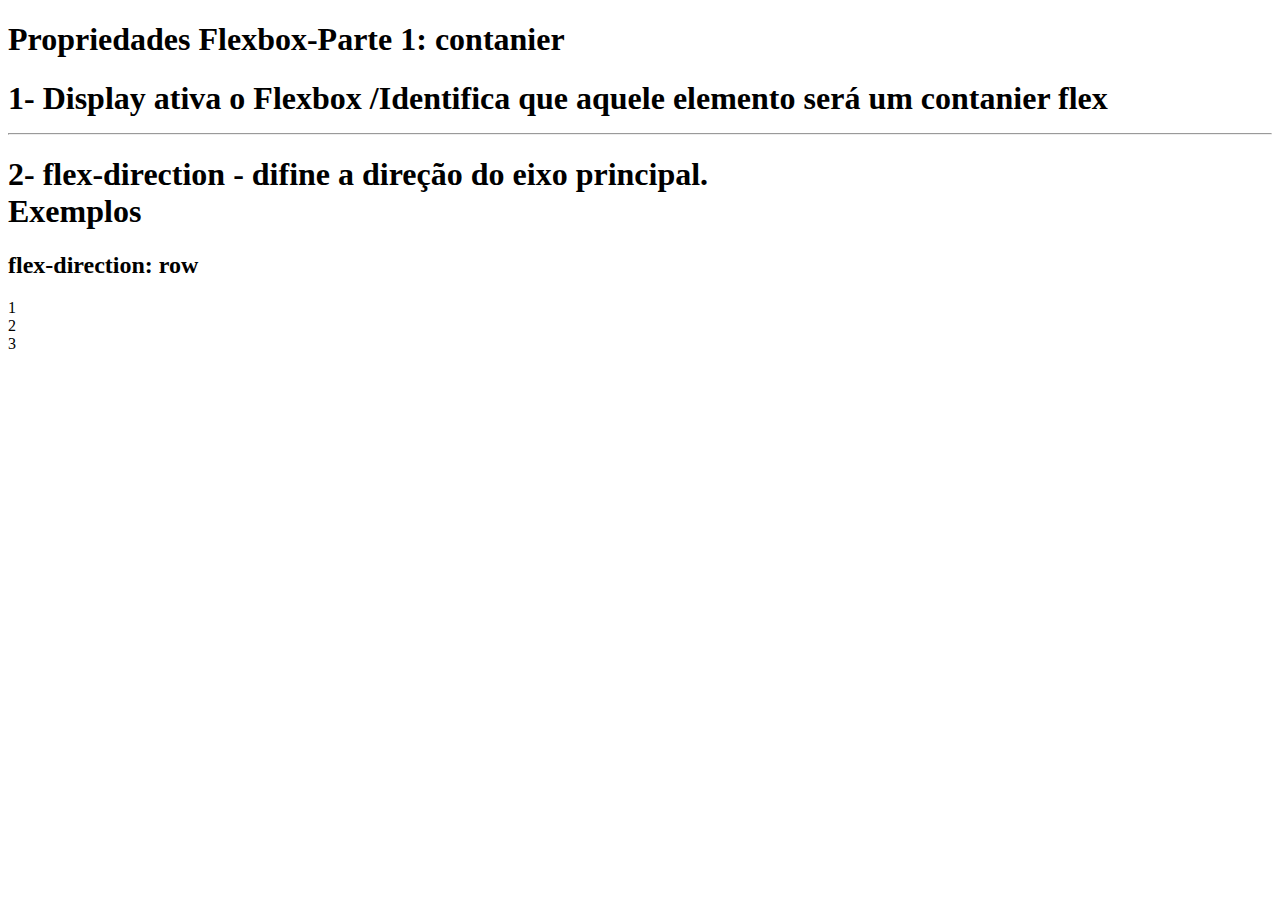
==== index.html @ 7bb36ad1 "salvando flexbox" ====
<!DOCTYPE html>
<html lang="en">
<head>
    <meta charset="UTF-8">
    <meta name="viewport" content="width=device-width, initial-scale=1.0">
    <title>Atividade Flexbox</title>

    <link rel="stylesheet" href="style.css">


</head>
<body>
    <h1 class="titulo-pagina">Propriedades Flexbox-Parte 1: contanier</h1>
  </h1>

    <h1 class="nome-propriedade">

    1- Display ativa o Flexbox /Identifica que aquele elemento será um contanier flex
  

    <hr>
    <h1 class="nome-propriedade">
     2- flex-direction - difine a direção do eixo principal.
     <br>
     Exemplos
    </h1>
    <h2 class="valor-propriedade">
      flex-direction: row
    </h2>
    <main class="contanier-row">
        <div class="bloco-1"> 1 </div>
        <div class="bloco-2"> 2 </div>
        <div class="bloco-3"> 3 </div>
        





    </main>

</body>
</html>
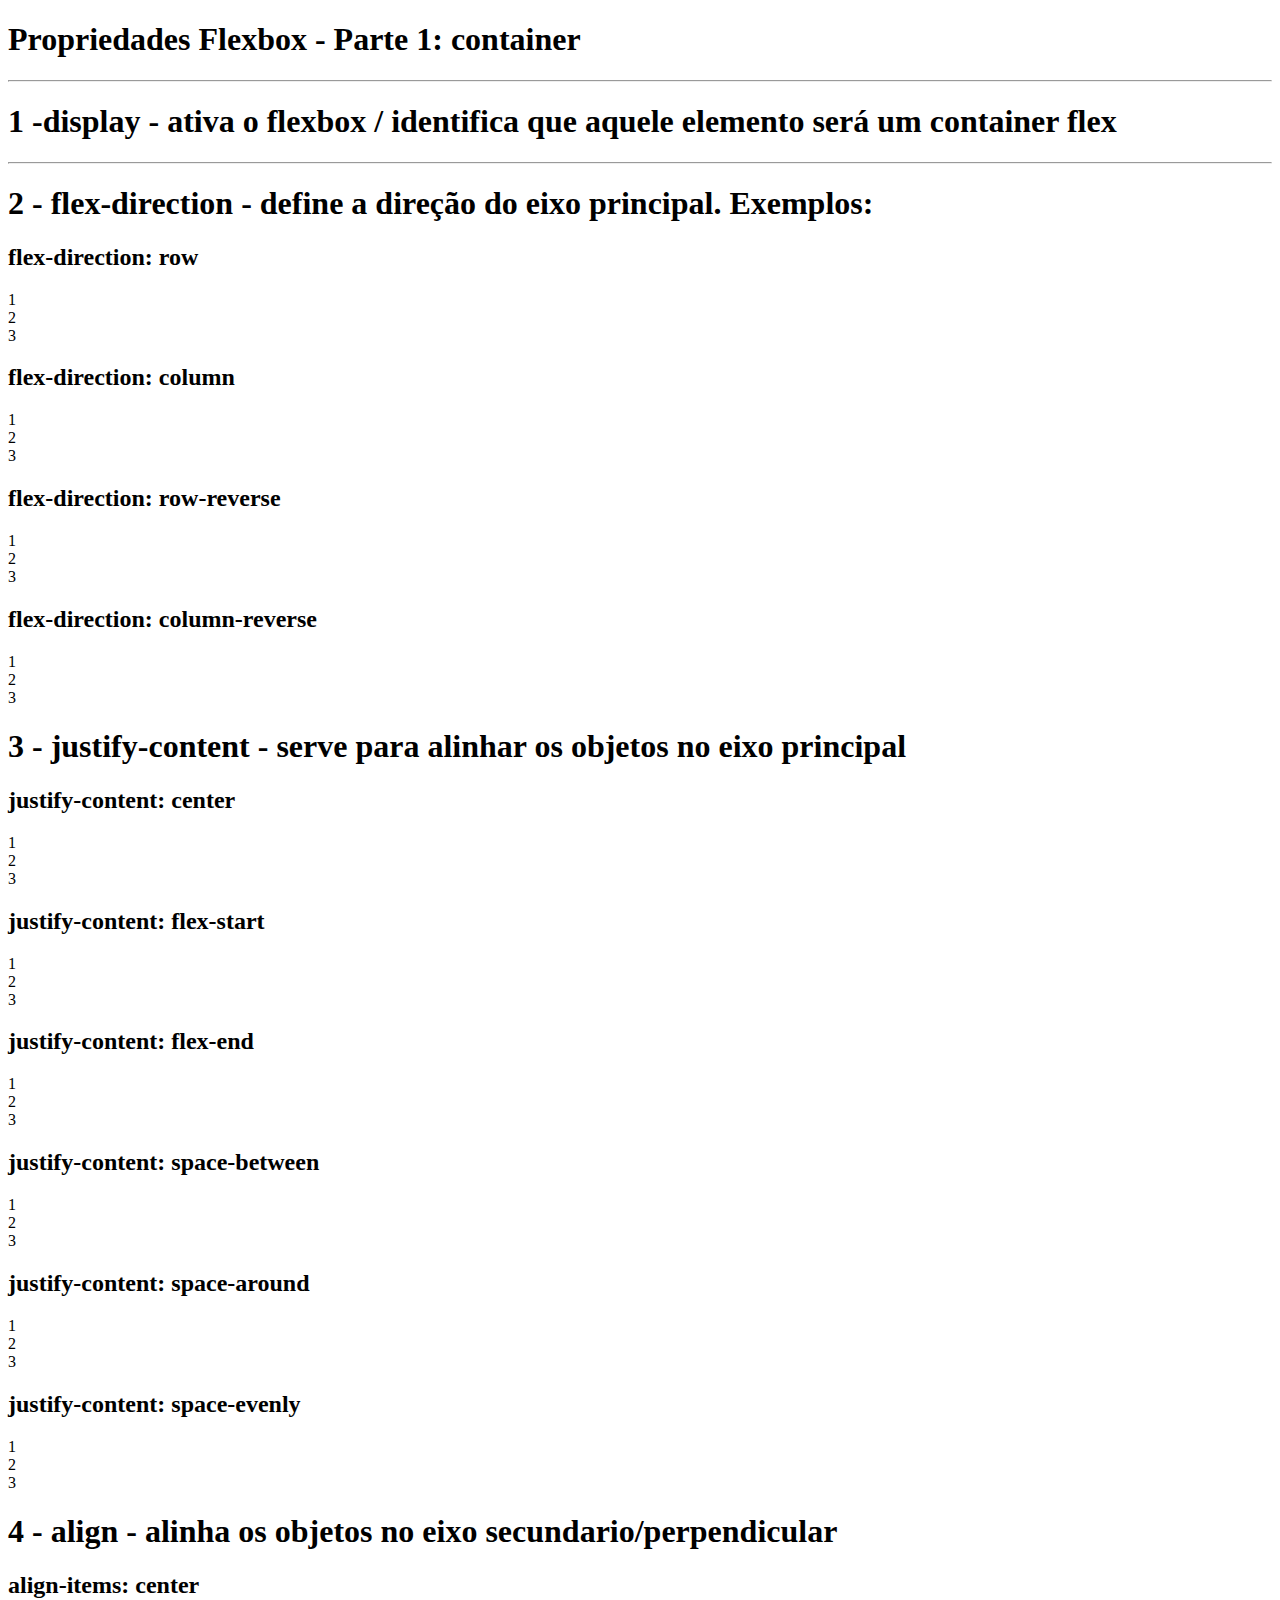
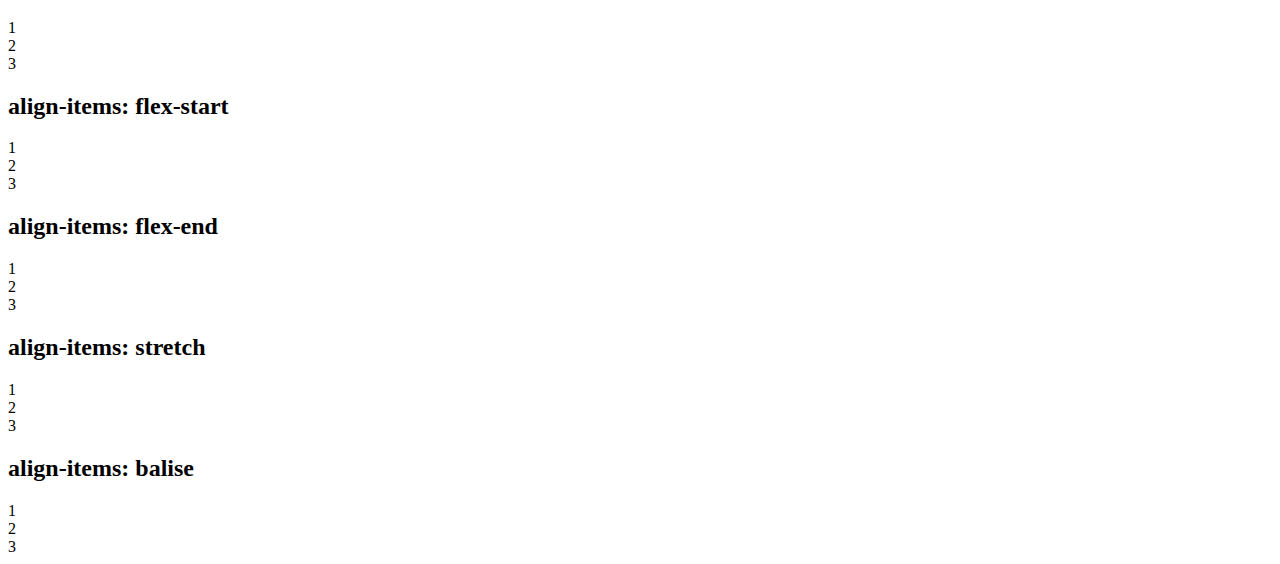
==== commit ea0e8ee7: "adicionando fontes diferentes" ====
--- a/index.html
+++ b/index.html
@@ -1,43 +1,146 @@
 <!DOCTYPE html>
 <html lang="en">
+
 <head>
     <meta charset="UTF-8">
     <meta name="viewport" content="width=device-width, initial-scale=1.0">
-    <title>Atividade Flexbox</title>
+    <title>Atividade Flebox</title>
+    <link rel="stylesheet" href="style.css">
+</head>
 
-    <link rel="stylesheet" href="style.css">
+<body>
+    <h1 class="titulo-pagina">Propriedades Flexbox - Parte 1: container</h1>
+    <hr>
+    <h1 class="nome-propriedade">
+        1 -display - ativa o flexbox / identifica que aquele elemento será um container flex
+    </h1>
+    <hr>
+    <h1 class="nome-propriedade">
+        2 - flex-direction - define a direção do eixo principal.
+        Exemplos:
+    </h1>
+    <h2 class="valor-propriedade"> flex-direction: row </h2>
+    <main class="container-row">
+        <div class="bloco-1"> 1</div>
+        <div class="bloco-2"> 2</div>
+        <div class="bloco-3"> 3</div>
 
 
-</head>
-<body>
-    <h1 class="titulo-pagina">Propriedades Flexbox-Parte 1: contanier</h1>
-  </h1>
+    </main>
+    <h2 class="valor-propriedade"> flex-direction: column </h2>
+    <main class="container-column">
+        <div class="bloco-1"> 1</div>
+        <div class="bloco-2"> 2</div>
+        <div class="bloco-3"> 3</div>
+
+
+    </main>
+    <h2 class="valor-propriedade"> flex-direction: row-reverse</h2>
+    <main class="container-row-reverse">
+        <div class="bloco-1"> 1</div>
+        <div class="bloco-2"> 2</div>
+        <div class="bloco-3"> 3</div>
+
+
+    </main>
+    <h2 class="valor-propriedade"> flex-direction: column-reverse </h2>
+    <main class="container-column-reverse">
+        <div class="bloco-1"> 1</div>
+        <div class="bloco-2"> 2</div>
+        <div class="bloco-3"> 3</div>
+
+
+    </main>
 
     <h1 class="nome-propriedade">
+        3 - justify-content - serve para alinhar os objetos no eixo principal
+    </h1>
+    <h2 class="valor-propriedade"> justify-content: center</h2>
+    <main class="container-justify-center">
+        <div class="bloco-1"> 1</div>
+        <div class="bloco-2"> 2</div>
+        <div class="bloco-3"> 3</div>
+    </main>
 
-    1- Display ativa o Flexbox /Identifica que aquele elemento será um contanier flex
-  
 
-    <hr>
+
+    <h2 class="valor-propriedade"> justify-content: flex-start</h2>
+    <main class="container-justify-flex-start">
+        <div class="bloco-1"> 1</div>
+        <div class="bloco-2"> 2</div>
+        <div class="bloco-3"> 3</div>
+    </main>
+
+    <h2 class="valor-propriedade"> justify-content: flex-end</h2>
+    <main class="container-justify-flex-end">
+        <div class="bloco-1"> 1</div>
+        <div class="bloco-2"> 2</div>
+        <div class="bloco-3"> 3</div>
+    </main>
+
+    <h2 class="valor-propriedade"> justify-content: space-between</h2>
+    <main class="container-justify-space-between">
+        <div class="bloco-1"> 1</div>
+        <div class="bloco-2"> 2</div>
+        <div class="bloco-3"> 3</div>
+    </main>
+
+    <h2 class="valor-propriedade"> justify-content: space-around </h2>
+    <main class="container-justify-space-around">
+        <div class="bloco-1"> 1</div>
+        <div class="bloco-2"> 2</div>
+        <div class="bloco-3"> 3</div>
+    </main>
+
+    <h2 class="valor-propriedade"> justify-content: space-evenly </h2>
+    <main class="container-justify-space-evenly">
+        <div class="bloco-1"> 1</div>
+        <div class="bloco-2"> 2</div>
+        <div class="bloco-3"> 3</div>
+    </main>
+
     <h1 class="nome-propriedade">
-     2- flex-direction - difine a direção do eixo principal.
-     <br>
-     Exemplos
+        4 - align - alinha os objetos no eixo secundario/perpendicular
     </h1>
-    <h2 class="valor-propriedade">
-      flex-direction: row
-    </h2>
-    <main class="contanier-row">
-        <div class="bloco-1"> 1 </div>
-        <div class="bloco-2"> 2 </div>
-        <div class="bloco-3"> 3 </div>
-        
+    <h2 class="valor-propriedade"> align-items: center</h2>
+    <main class="container-align-center">
+        <div class="bloco-1"> 1</div>
+        <div class="bloco-2"> 2</div>
+        <div class="bloco-3"> 3</div>
+    </main>
+
+    <h2 class="valor-propriedade"> align-items: flex-start</h2>
+    <main class="container-align-flex-start">
+        <div class="bloco-1"> 1</div>
+        <div class="bloco-2"> 2</div>
+        <div class="bloco-3"> 3</div>
+    </main>
+
+    <h2 class="valor-propriedade"> align-items: flex-end</h2>
+    <main class="container-align-flex-end">
+        <div class="bloco-1"> 1</div>
+        <div class="bloco-2"> 2</div>
+        <div class="bloco-3"> 3</div>
+    </main>
+
+    <h2 class="valor-propriedade"> align-items: stretch</h2>
+    <main class="container-align-stretch">
+        <div class="bloco-1-sem-altura"> 1</div>
+        <div class="bloco-2-sem-altura"> 2</div>
+        <div class="bloco-3-sem-altura"> 3</div>
+    </main>
+
+    <h2 class="valor-propriedade"> align-items: balise</h2>
+    <main class="container-align-balise">
+        <div class="bloco-1-fontes-diferentes"> 1</div>
+        <div class="bloco-2-fontes-diferentes"> 2</div>
+        <div class="bloco-3-fontes-diferentes"> 3</div>
+    </main>
 
 
 
 
 
-    </main>
+</body>
 
-</body>
 </html>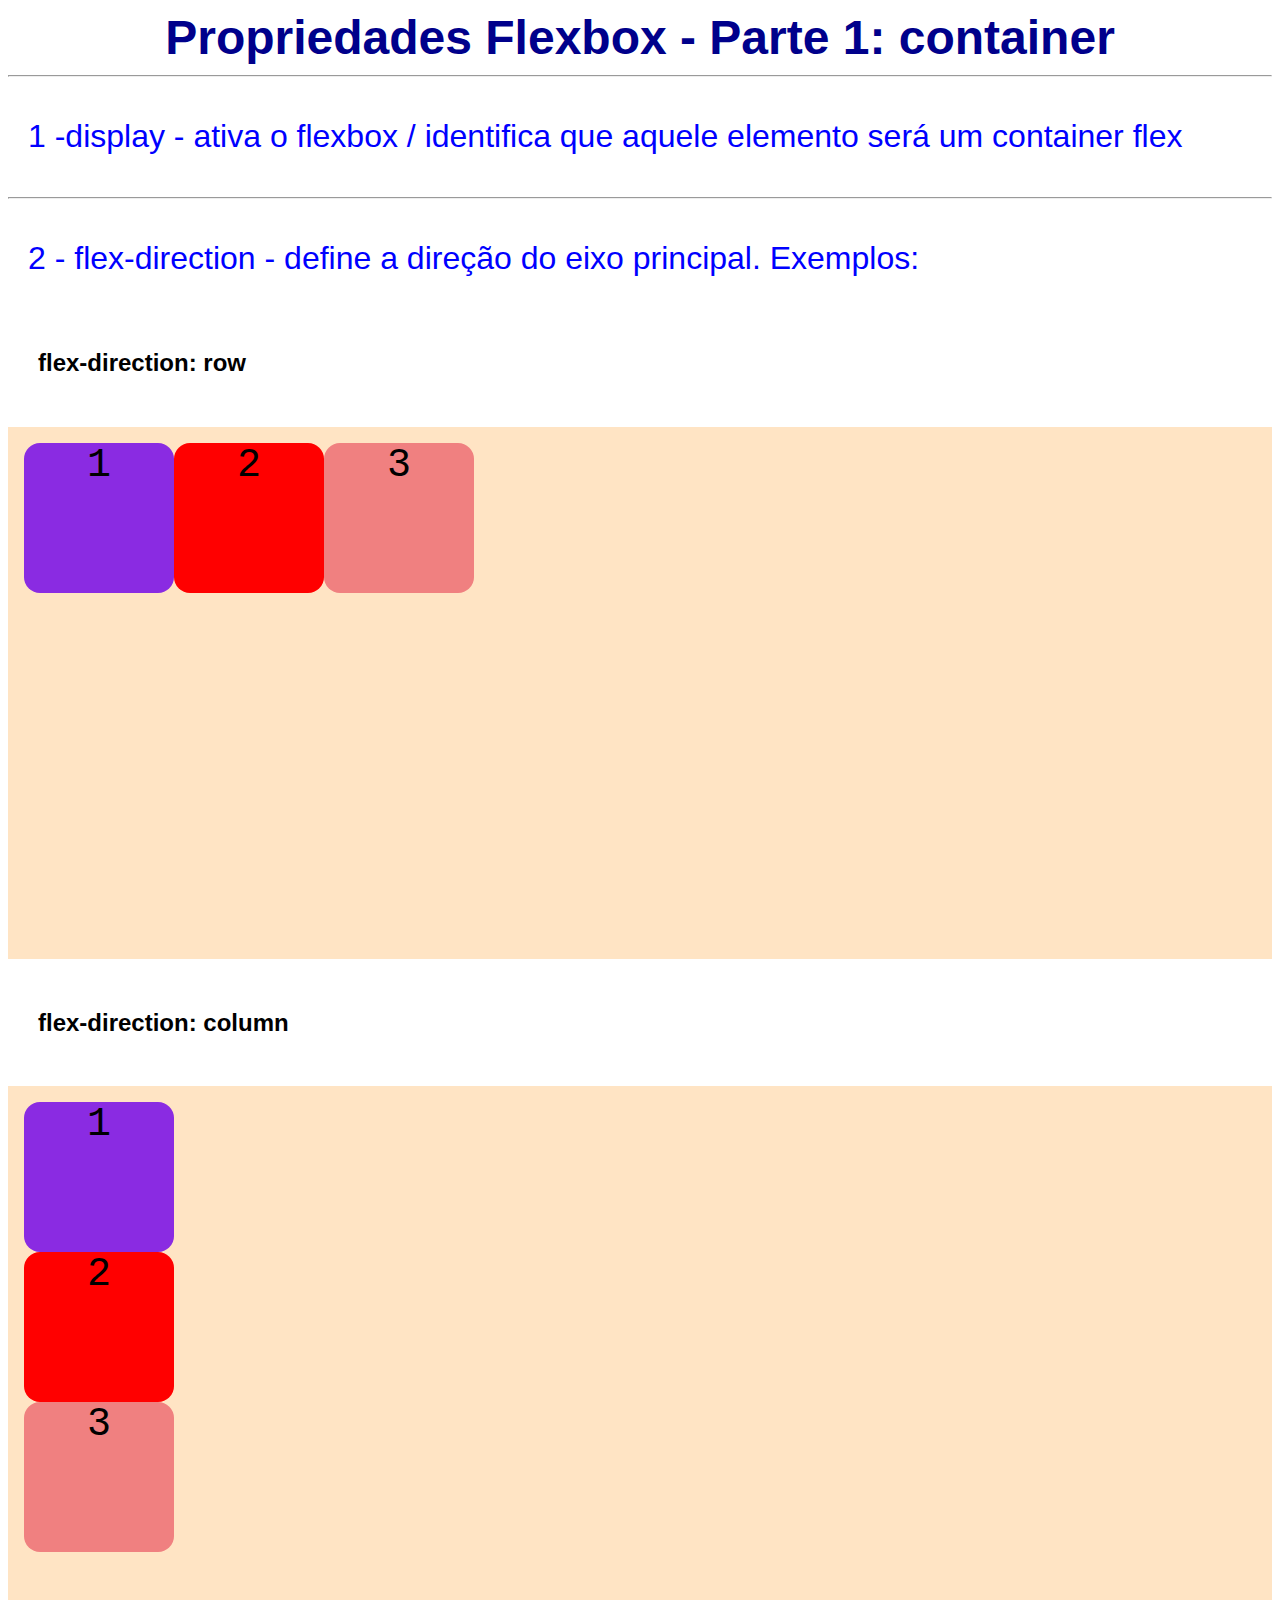
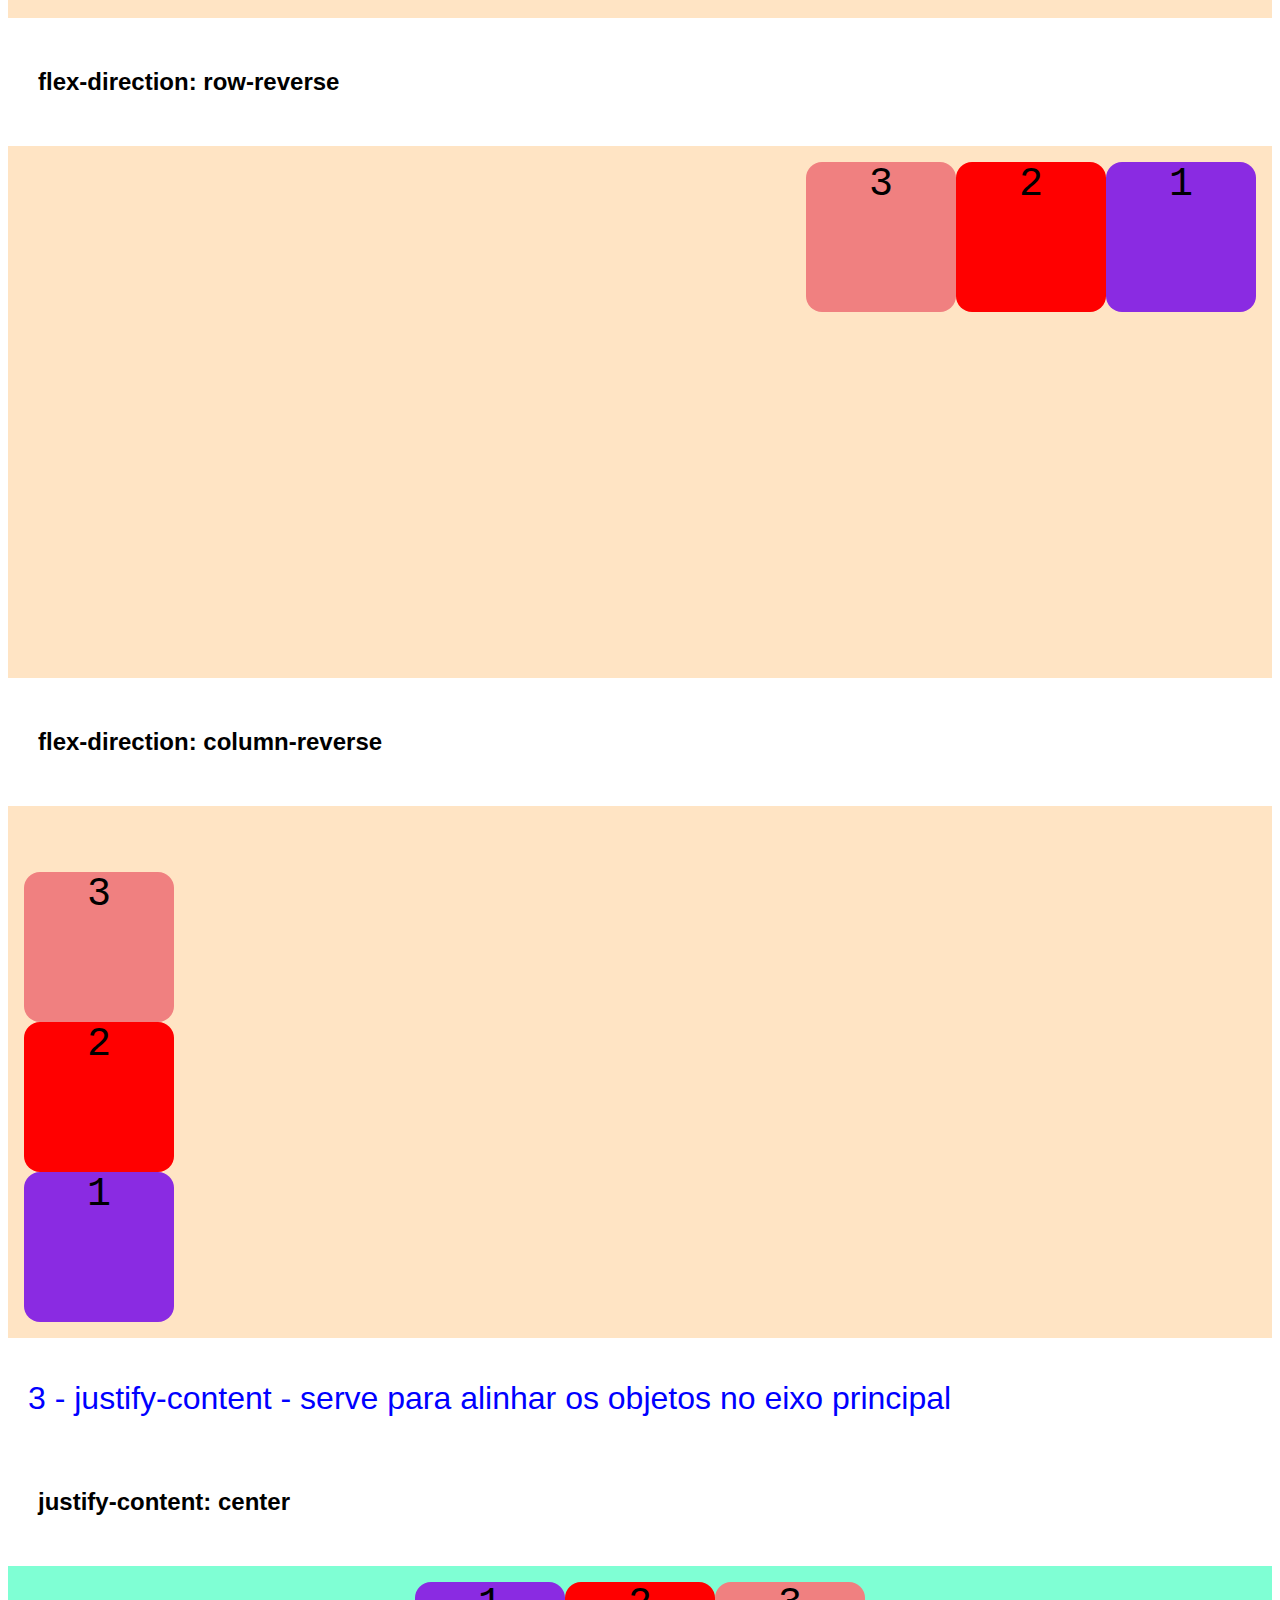
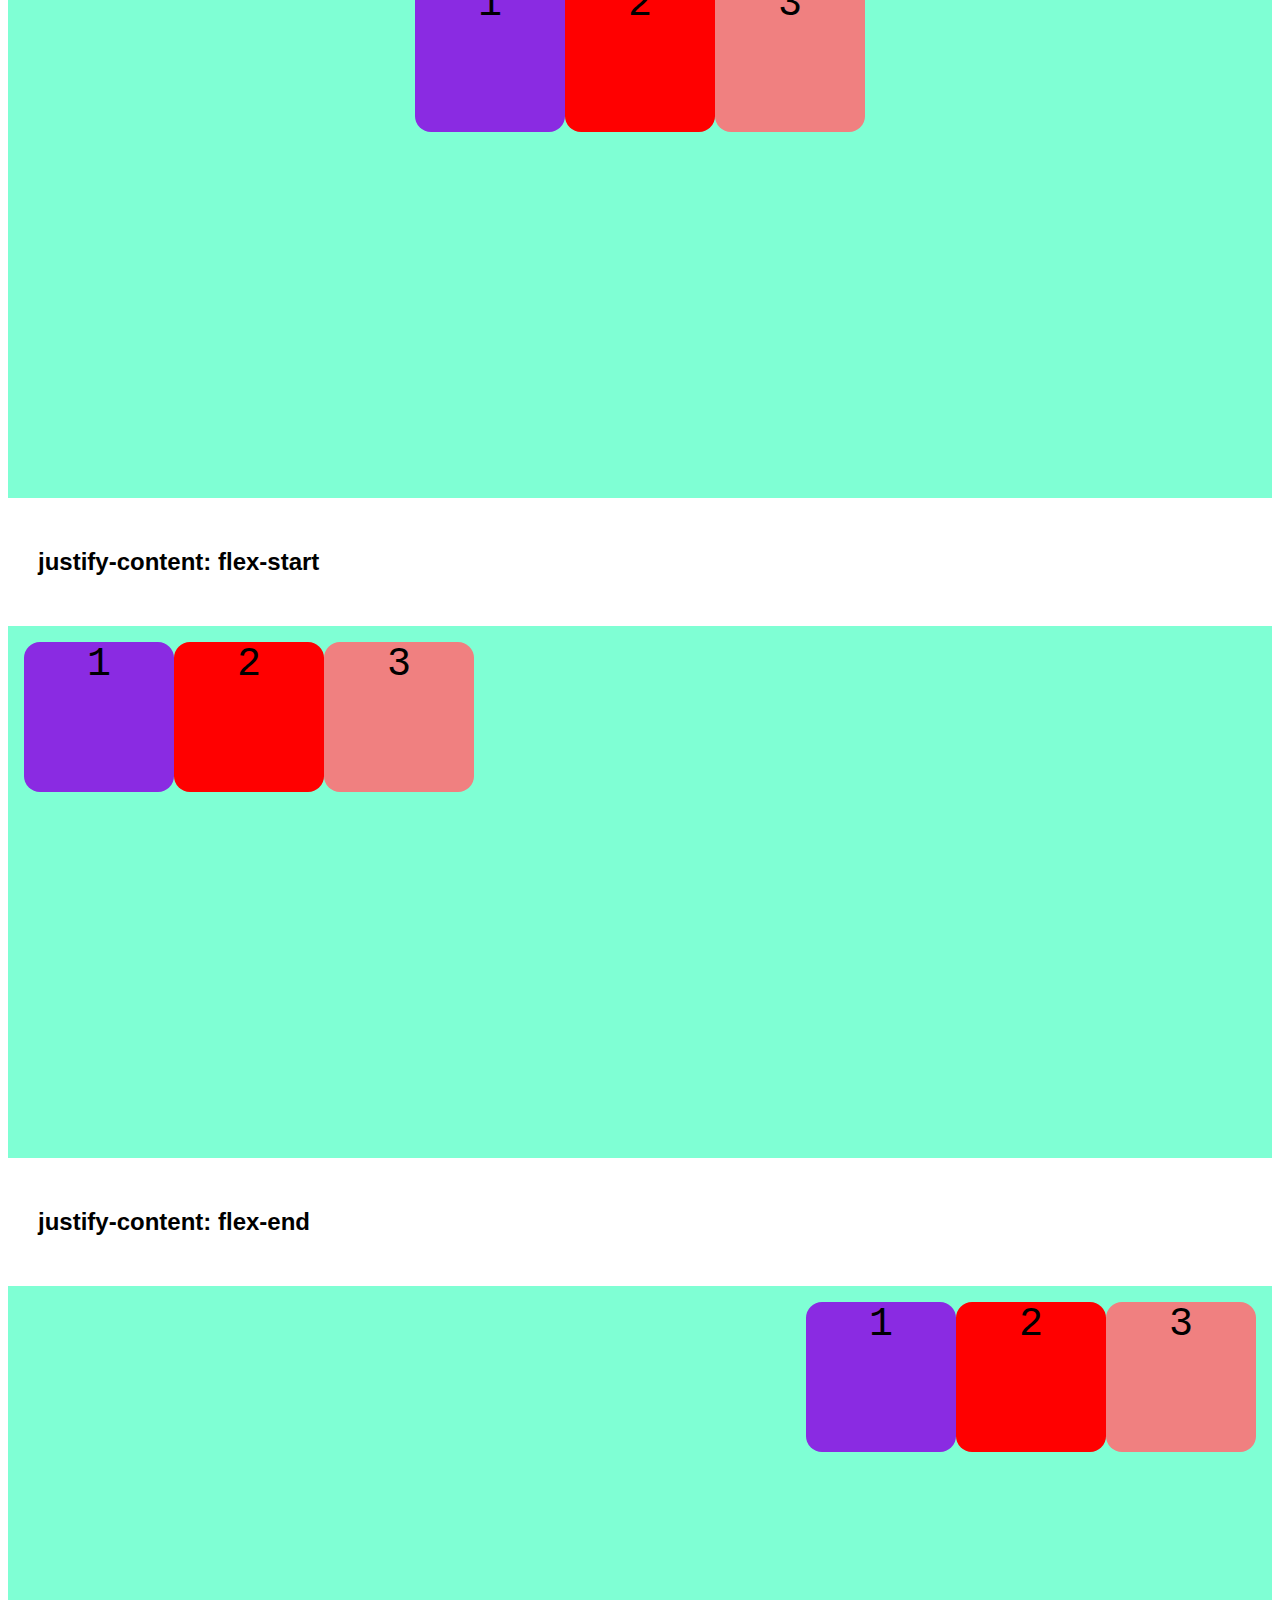
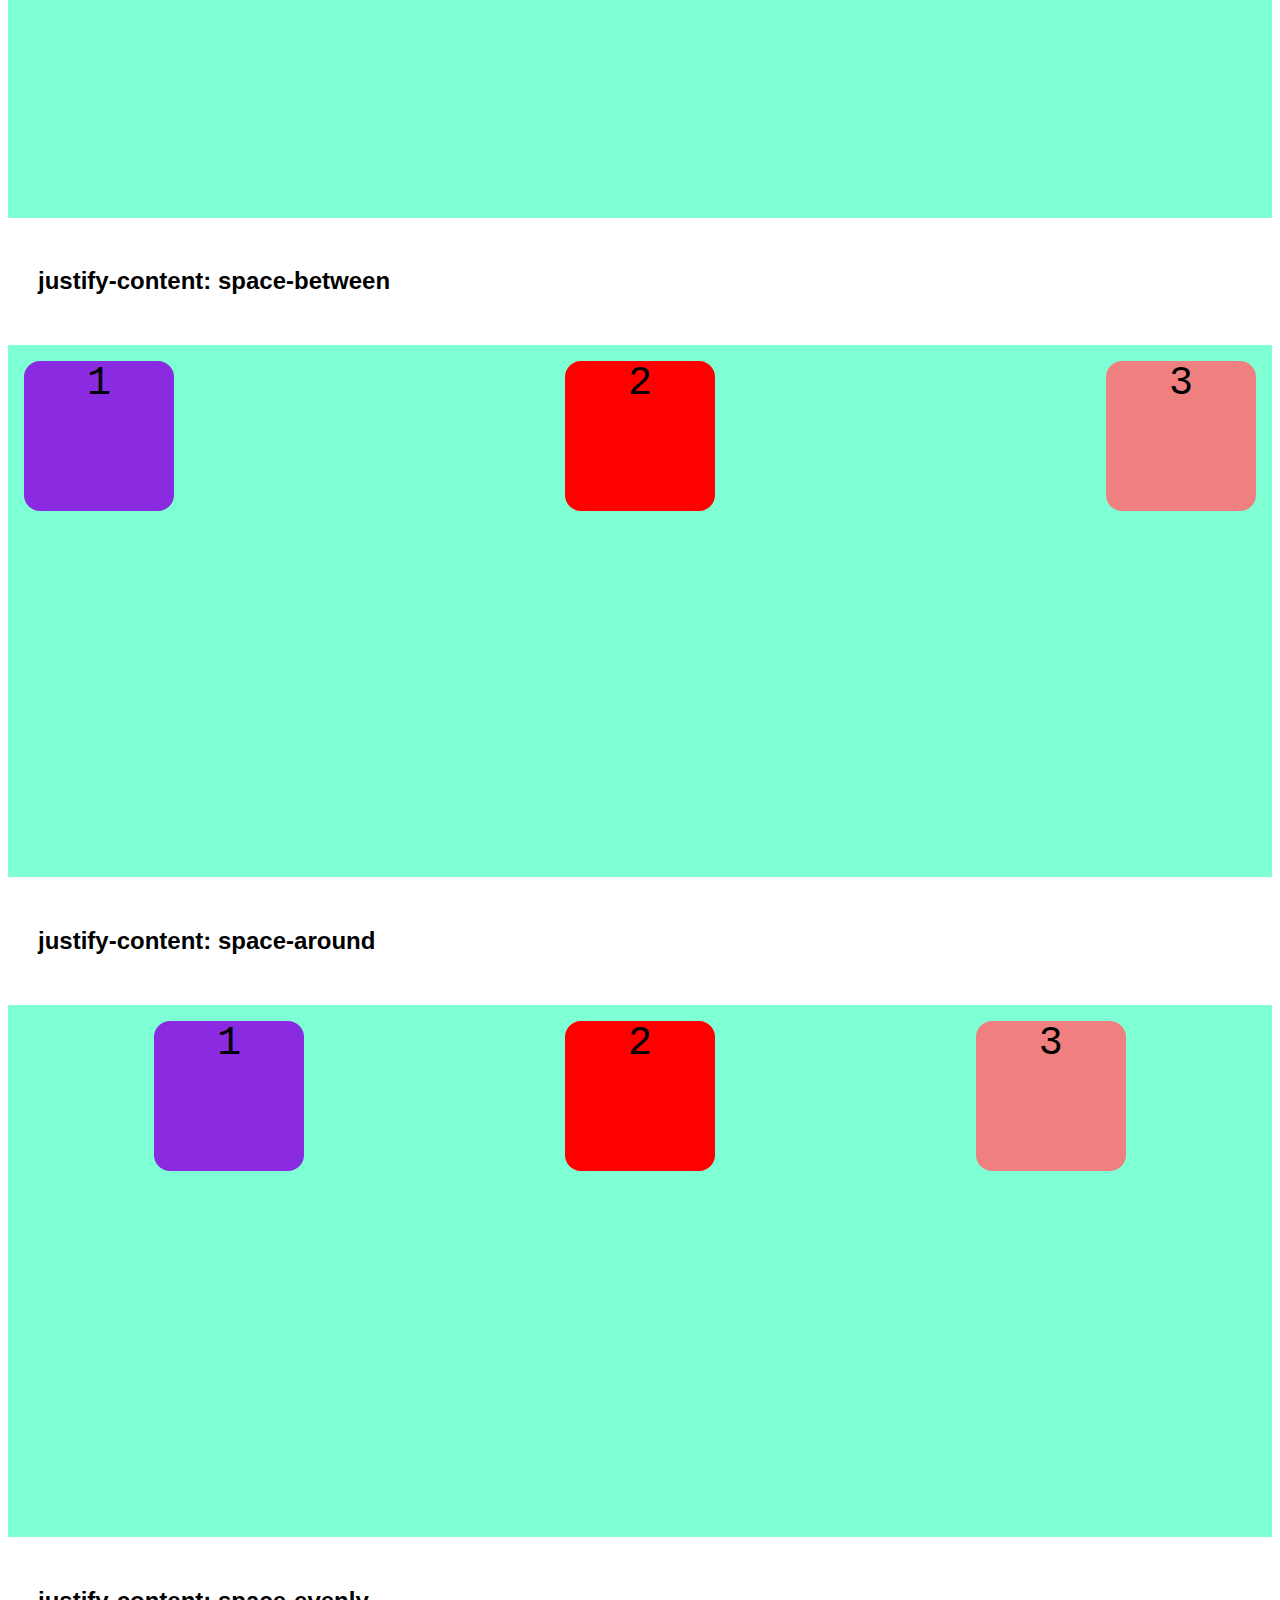
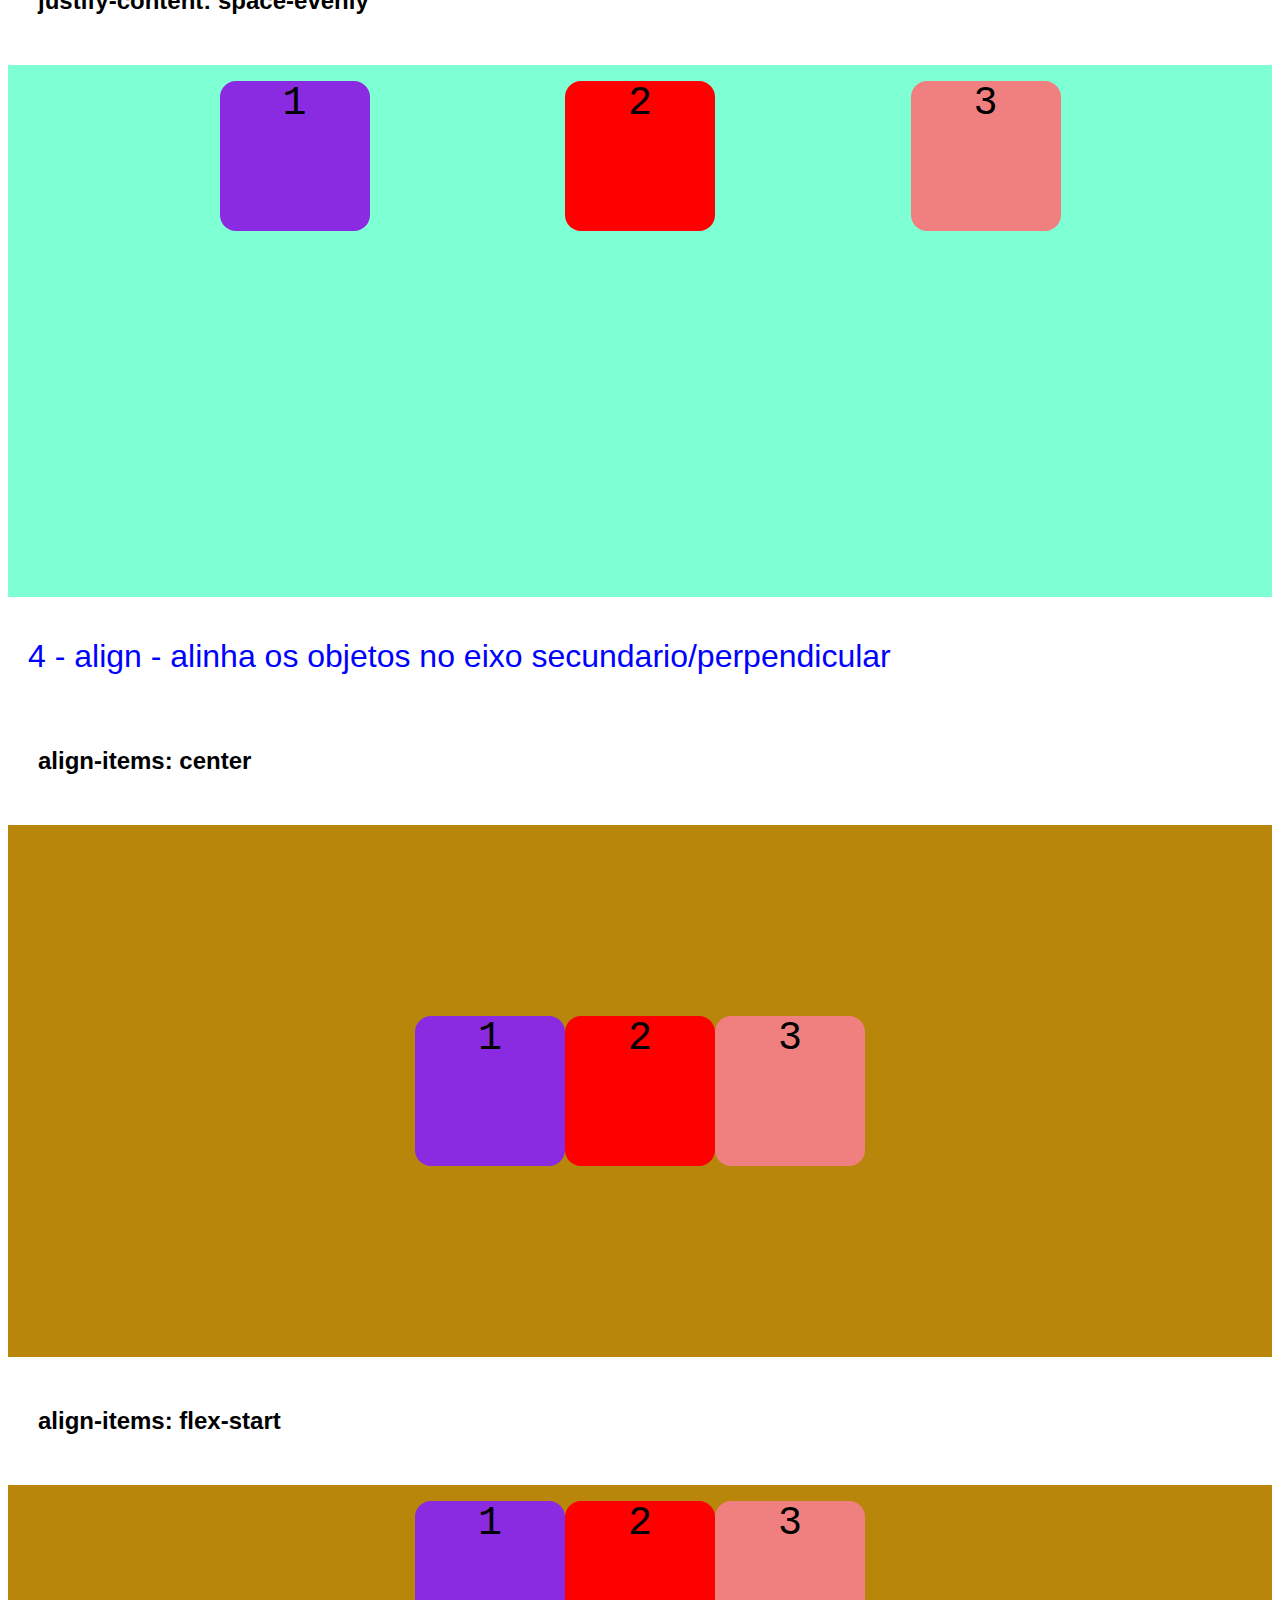
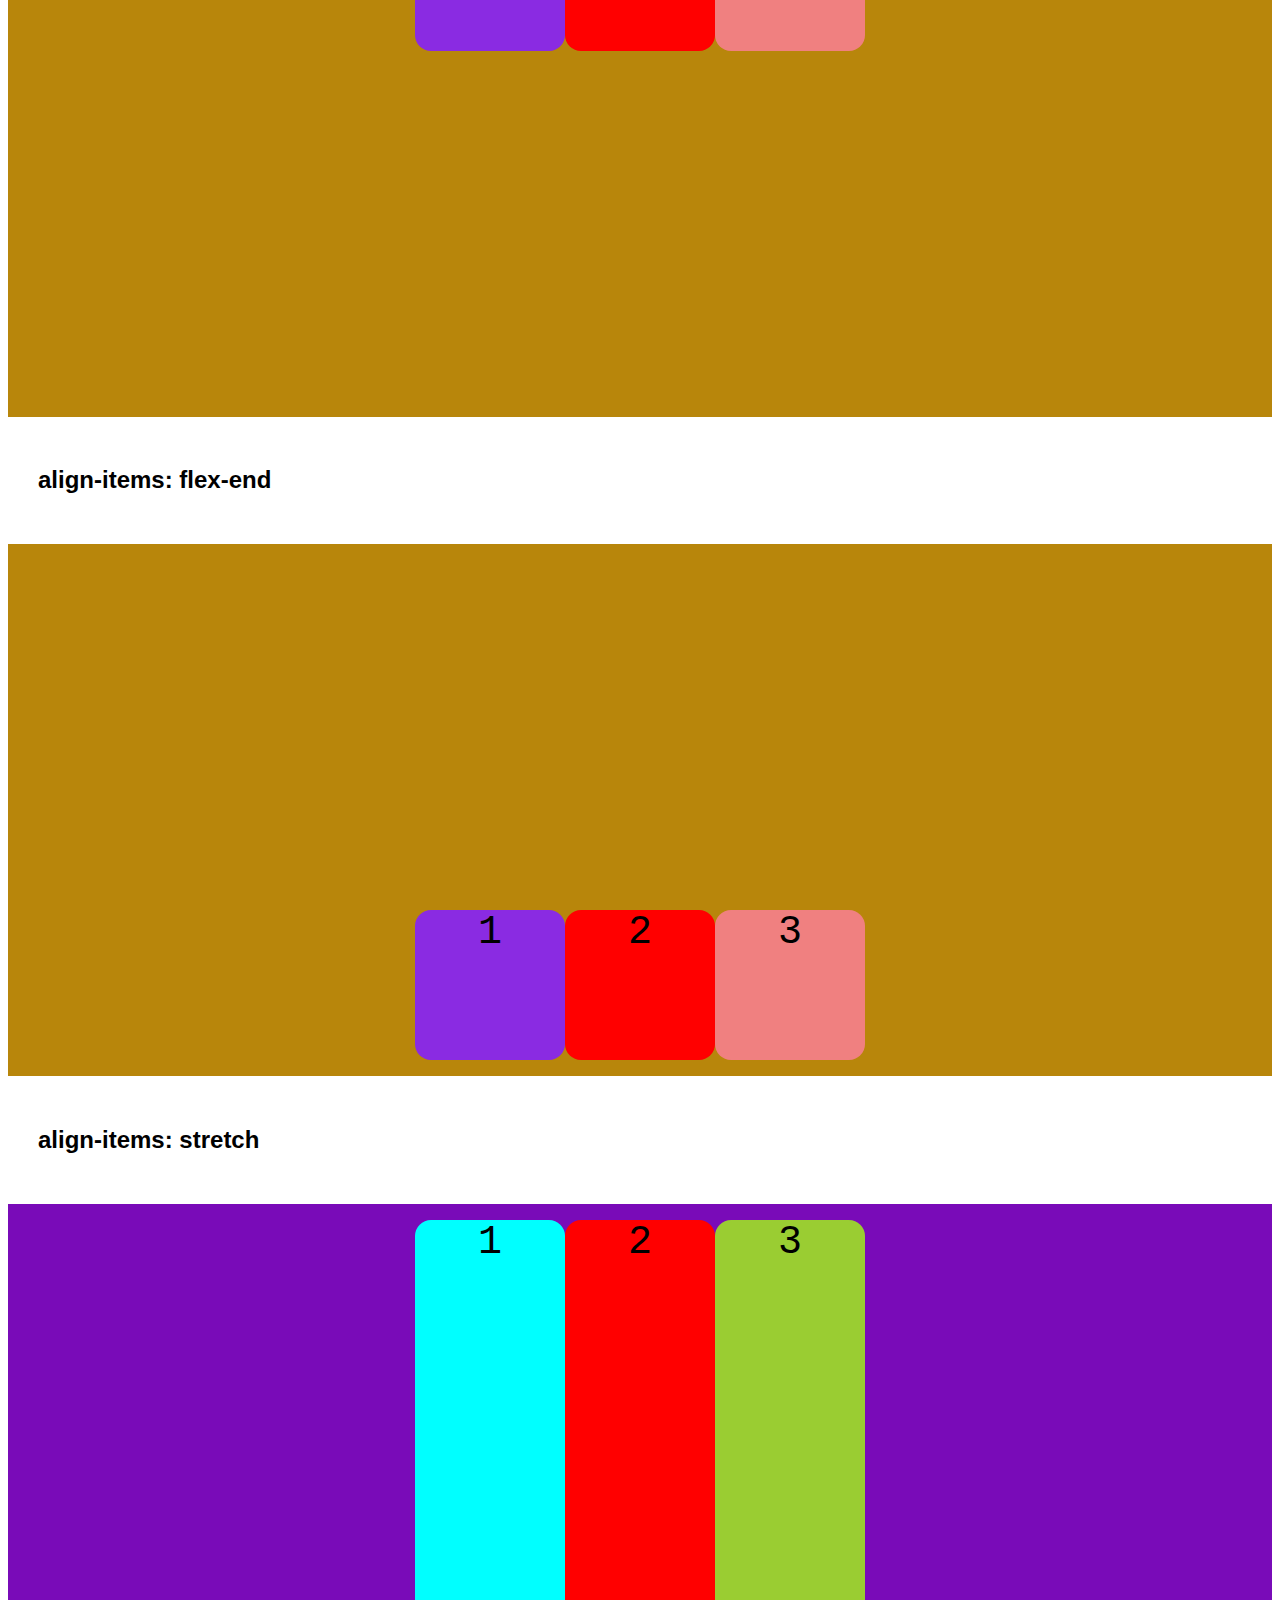
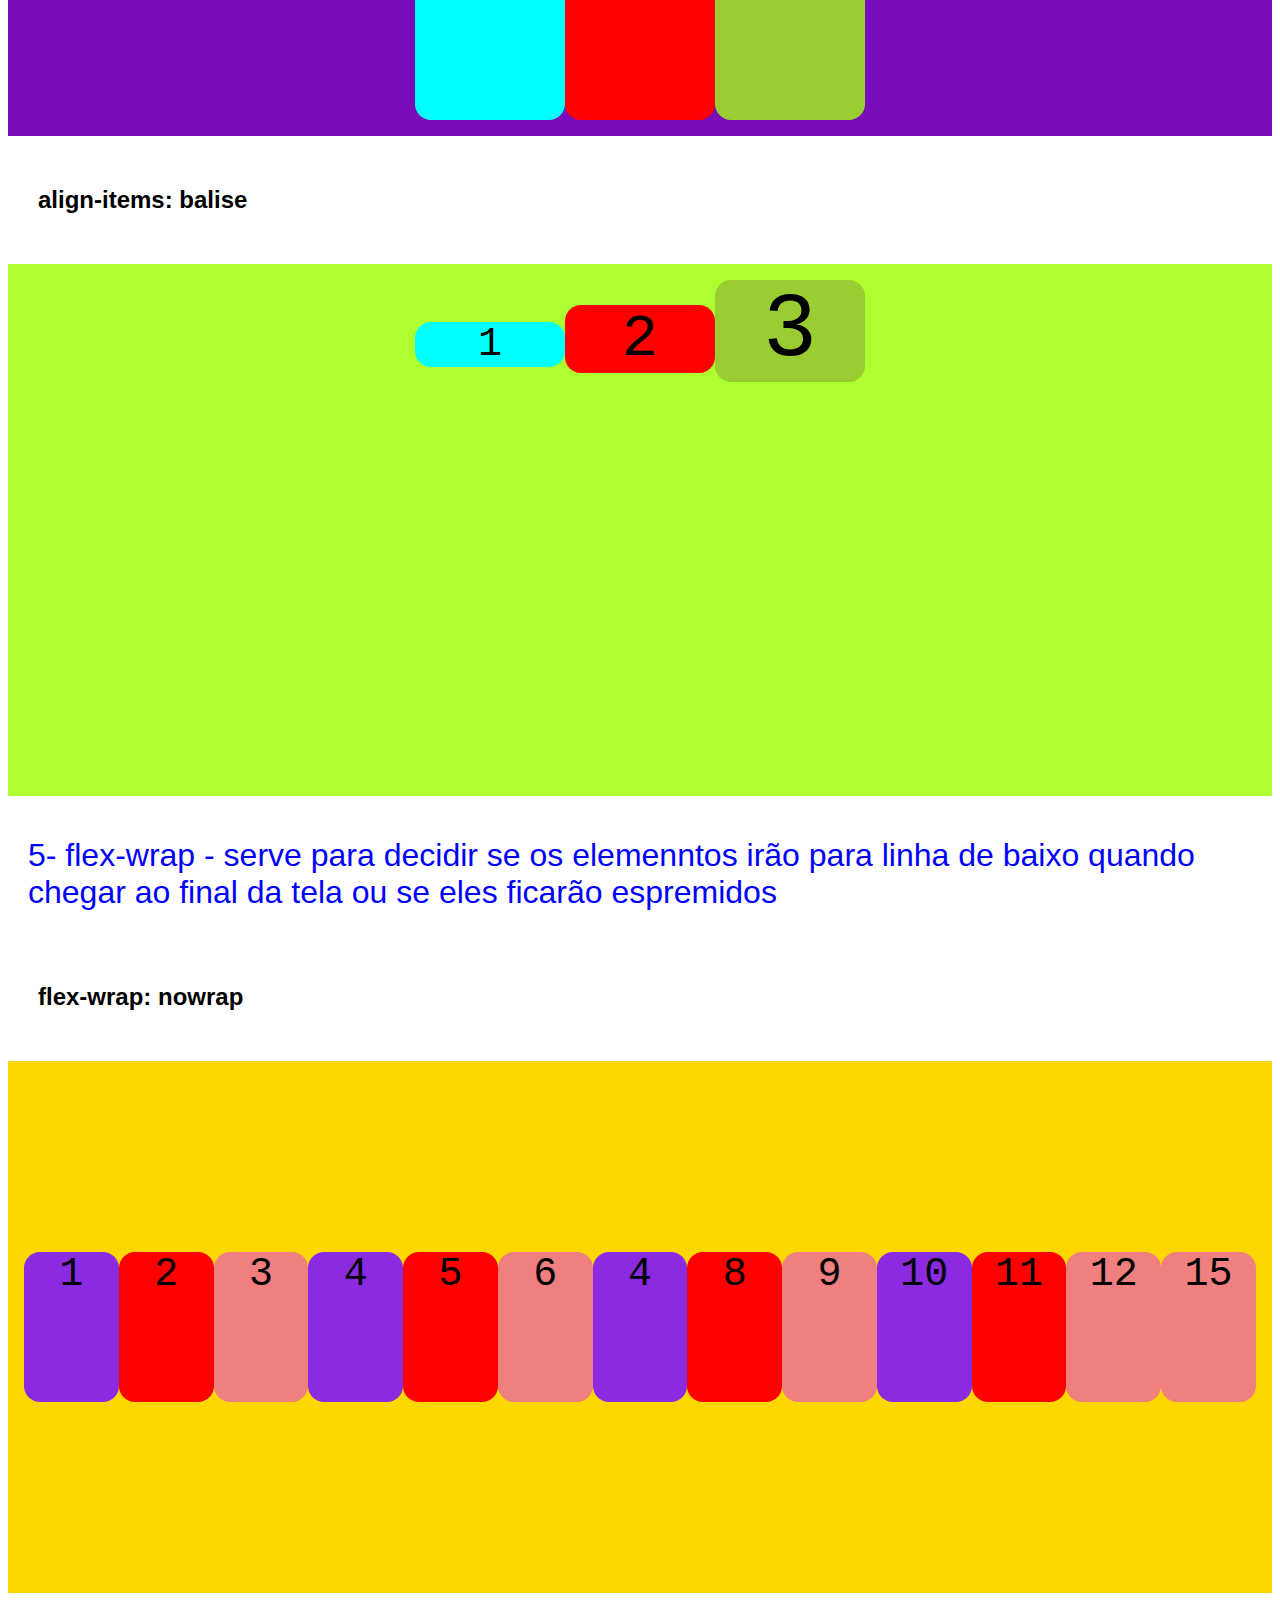
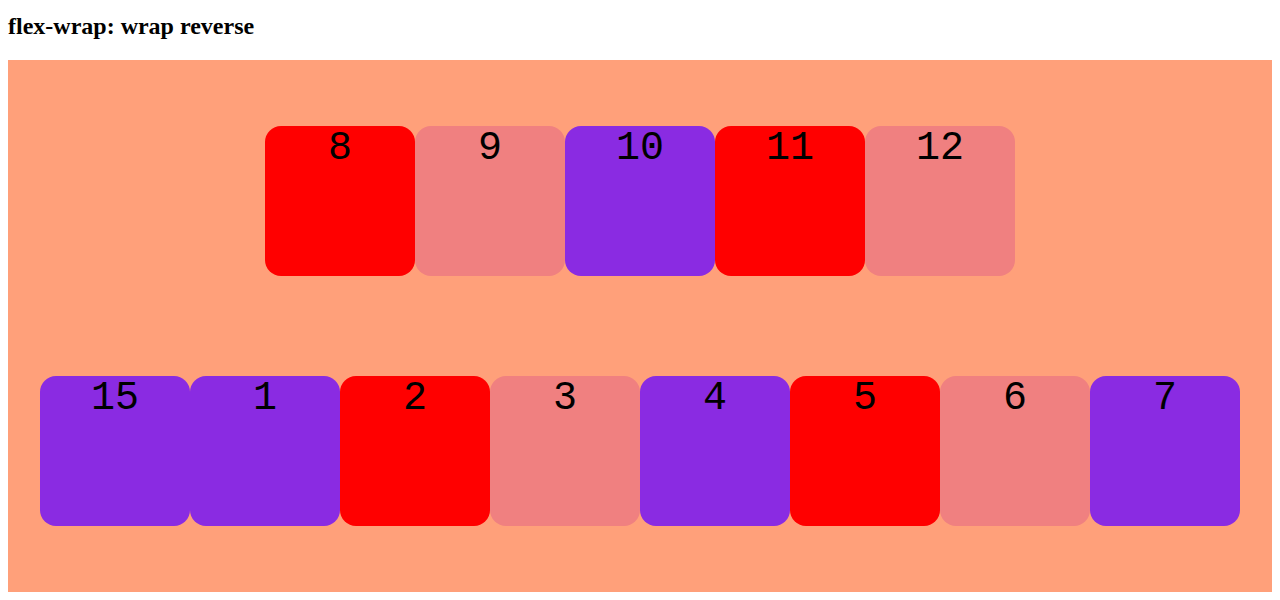
==== commit a8df4a8f: "adicionando wrap" ====
--- a/index.html
+++ b/index.html
@@ -137,8 +137,44 @@
         <div class="bloco-3-fontes-diferentes"> 3</div>
     </main>
 
+    <h1 class="nome-propriedade">
+      5- flex-wrap - serve para decidir se os elemenntos irão para linha de baixo quando chegar ao final da tela ou se eles ficarão espremidos
 
+  </h1>
+  <h2 class="valor-propriedade"> flex-wrap: nowrap</h2>
+  <main class="container-flexwrap-nowwrap">
+      <div class="bloco-1"> 1</div>
+      <div class="bloco-2"> 2</div>
+      <div class="bloco-3"> 3</div>
+      <div class="bloco-1"> 4</div>
+      <div class="bloco-2"> 5</div>
+      <div class="bloco-3"> 6</div>
+      <div class="bloco-1"> 4</div>
+      <div class="bloco-2"> 8</div>
+      <div class="bloco-3"> 9</div>
+      <div class="bloco-1"> 10</div>
+      <div class="bloco-2"> 11</div>
+     <div class="bloco-3"> 12</div>
+     <div class="bloco-3"> 15</div>
+      
+  </main>
 
+  <h2 class="valor-da-propriedade">flex-wrap: wrap reverse</h2>
+  <main class="container-flexwrap-wrapreverse">
+      <div class="bloco-1"> 15 </div>
+      <div class="bloco-1"> 1 </div>
+      <div class="bloco-2"> 2 </div>
+      <div class="bloco-3"> 3 </div>
+      <div class="bloco-1"> 4 </div>
+      <div class="bloco-2"> 5 </div>
+      <div class="bloco-3"> 6 </div>
+      <div class="bloco-1"> 7 </div>
+      <div class="bloco-2"> 8 </div>
+      <div class="bloco-3"> 9</div>
+      <div class="bloco-1"> 10</div>
+      <div class="bloco-2"> 11 </div>
+      <div class="bloco-3"> 12 </div>
+  </main>
 
 
 </body>
--- a/style.css
+++ b/style.css
@@ -0,0 +1,329 @@
+.titulo-pagina {
+    text-align: center;
+    font-size: italic;
+    font-size: 3em;
+    font-weight: 900;
+    font-family: 'Segoe UI', Tahoma, Geneva, Verdana, sans-serif;
+    color: darkblue;
+    margin: 10px;
+}
+
+
+
+
+
+.nome-propriedade {
+    font-size: 2em;
+    font-weight: 500;
+    font-family: 'Segoe UI', Tahoma, Geneva, Verdana, sans-serif;
+    color: blue;
+    padding: 20px;
+
+}
+
+.valor-propriedade {
+    font-size: 1.5em;
+    font-weight: 400px;
+    font-family: 'Segoe UI', Tahoma, Geneva, Verdana, sans-serif;
+    color: black;
+    padding: 30px;
+}
+
+.bloco-1 {
+    background-color: blueviolet;
+    height: 150px;
+    width: 150px;
+    text-align: center;
+    font-size: 40px;
+    font-family: 'Courier New', Courier, monospace;
+    border-radius: 16px;
+    /*display: flex;
+    justify-content: center;
+    align-items: center;*/
+    /*ESTES COMANDOS CENTRALIZA O NÚMERO DO BLOCO*/
+}
+
+.bloco-2 {
+    background-color: red;
+    height: 150px;
+    width: 150px;
+    text-align: center;
+    font-size: 40px;
+    font-family: 'Courier New', Courier, monospace;
+    border-radius: 16px;
+    /*display: flex;
+    justify-content: center;
+    align-items: center;*/
+}
+
+.bloco-3 {
+    background-color: lightcoral;
+    height: 150px;
+    width: 150px;
+    text-align: center;
+    font-size: 40px;
+    font-family: 'Courier New', Courier, monospace;
+    border-radius: 16px;
+    /* display: flex;
+    justify-content: center;
+    align-items: center;*/
+}
+
+/* Flex-direction - define a direção do eixo principal*/
+
+.container-row {
+    display: flex;
+    flex-direction: row;
+    /* flex box*/
+    background-color: bisque;
+    padding: 16px;
+    height: 500px;
+    /*display: flex;
+    justify-content: center;
+    align-items: center;*/
+    /*ESTES COMANDOS CENTRALIZA O BLOCO*/
+}
+
+
+.container-column {
+    display: flex;
+    flex-direction: column;
+    /* flex box*/
+    background-color: bisque;
+    padding: 16px;
+    height: 500px;
+    /*display: flex;
+    justify-content: center;
+    align-items: center;*/
+}
+
+
+.container-row-reverse {
+    display: flex;
+    flex-direction: row-reverse;
+    /* flex box*/
+    background-color: bisque;
+    padding: 16px;
+    height: 500px;
+    /*display: flex;
+    justify-content: center;
+    align-items: center;*/
+}
+
+.container-column-reverse {
+    display: flex;
+    flex-direction: column-reverse;
+    /* flex box*/
+    background-color: bisque;
+    padding: 16px;
+    height: 500px;
+    /* display: flex;
+    justify-content: center;
+    align-items: center;*/
+}
+
+.container-justify-center {
+    display: flex;
+    flex-direction: row;
+    justify-content: center;
+    /* align-items: center; */
+    background-color: aquamarine;
+    padding: 16px;
+    height: 500px;
+}
+
+.container-justify-flex-start {
+    display: flex;
+    flex-direction: row;
+    justify-content: flex-start;
+    background-color: aquamarine;
+    height: 500px;
+    padding: 16px;
+
+
+}
+
+.container-justify-flex-end {
+    display: flex;
+    flex-direction: row;
+    justify-content: flex-end;
+    background-color: aquamarine;
+    height: 500px;
+    padding: 16px;
+}
+
+.container-justify-space-between {
+    display: flex;
+    flex-direction: row;
+    justify-content: space-between;
+    background-color: aquamarine;
+    height: 500px;
+    padding: 16px;
+}
+
+.container-justify-space-around {
+    display: flex;
+    flex-direction: row;
+    justify-content: space-around;
+    background-color: aquamarine;
+    height: 500px;
+    padding: 16px;
+}
+
+.container-justify-space-evenly {
+    display: flex;
+    flex-direction: row;
+    justify-content: space-evenly;
+    background-color: aquamarine;
+    height: 500px;
+    padding: 16px;
+
+}
+
+.container-align-center {
+    display: flex;
+    flex-direction: row;
+    justify-content: center;
+    align-items: center;
+    background-color: darkgoldenrod;
+    padding: 16px;
+    height: 500px;
+}
+
+.container-align-flex-start {
+    display: flex;
+    flex-direction: row;
+    justify-content: center;
+    align-items: flex-start;
+    background-color: darkgoldenrod;
+    padding: 16px;
+    height: 500px;
+}
+
+.container-align-flex-end {
+    display: flex;
+    flex-direction: row;
+    justify-content: center;
+    align-items: flex-end;
+    background-color: darkgoldenrod;
+    padding: 16px;
+    height: 500px;
+}
+.bloco-1-sem-altura {
+    background-color: aqua;
+    /*height: 150px; retirado sem altura*/
+    width: 150px;
+    text-align: center;
+    font-size: 40px;
+    font-family: 'Courier New', Courier, monospace;
+    border-radius: 16px;
+    /*display: flex;
+    justify-content: center;
+    align-items: center;*/
+    /*ESTES COMANDOS CENTRALIZA O NÚMERO DO BLOCO*/
+}
+
+.bloco-2-sem-altura {
+    background-color: red;
+    /*height: 150px; retirado sem altura*/
+    width: 150px;
+    text-align: center;
+    font-size: 40px;
+    font-family: 'Courier New', Courier, monospace;
+    border-radius: 16px;
+    /*display: flex;
+    justify-content: center;
+    align-items: center;*/
+}
+
+.bloco-3-sem-altura {
+    background-color: yellowgreen;
+    /*height: 150px; retirado sem altura*/
+    width: 150px;
+    text-align: center;
+    font-size: 40px;
+    font-family: 'Courier New', Courier, monospace;
+    border-radius: 16px;
+    /* display: flex;
+    justify-content: center;
+    align-items: center;*/
+}
+.container-align-stretch{
+    display: flex;
+    flex-direction: row;
+    justify-content: center;
+    align-items: stretch;
+    background-color: rgb(121, 11, 184);
+    padding: 16px;
+    height: 500px; 
+}
+.bloco-1-fontes-diferentes {
+    background-color: aqua;
+    /*height: 150px; retirado sem altura*/
+    width: 150px;
+    text-align: center;
+    font-size: 40px;
+    font-family: 'Courier New', Courier, monospace;
+    border-radius: 16px;
+    /*display: flex;
+    justify-content: center;
+    align-items: center;*/
+    /*ESTES COMANDOS CENTRALIZA O NÚMERO DO BLOCO*/
+}
+
+.bloco-2-fontes-diferentes {
+    background-color: red;
+    /*height: 150px; retirado sem altura*/
+    width: 150px;
+    text-align: center;
+    font-size: 60px;
+    font-family: 'Courier New', Courier, monospace;
+    border-radius: 16px;
+    /*display: flex;
+    justify-content: center;
+    align-items: center;*/
+}
+
+.bloco-3-fontes-diferentes {
+    background-color: yellowgreen;
+    /*height: 150px; retirado sem altura*/
+    width: 150px;
+    text-align: center;
+    font-size: 90px;
+    font-family: 'Courier New', Courier, monospace;
+    border-radius: 16px;
+    /* display: flex;
+    justify-content: center;
+    align-items: center;*/
+}
+.container-align-balise{
+    display: flex;
+    flex-direction: row;
+    justify-content: center;
+    align-items: baseline;
+    background-color: greenyellow;
+    padding: 16px;
+    height: 500px; 
+}
+
+.container-flexwrap-nowwrap{
+    display: flex;
+    flex-direction: row;
+    justify-content: center;
+    align-items: center;
+    background-color: gold;
+    padding: 16px;
+    height: 500px; 
+}
+.container-flexwrap-wrapreverse{
+    display: flex;
+    flex-direction: row;
+    justify-content: center;
+    align-items: center;
+    flex-wrap: wrap-reverse;
+    /* indiferente */
+    background-color: lightsalmon;
+    padding: 16px;
+    height: 500px;
+}
+
